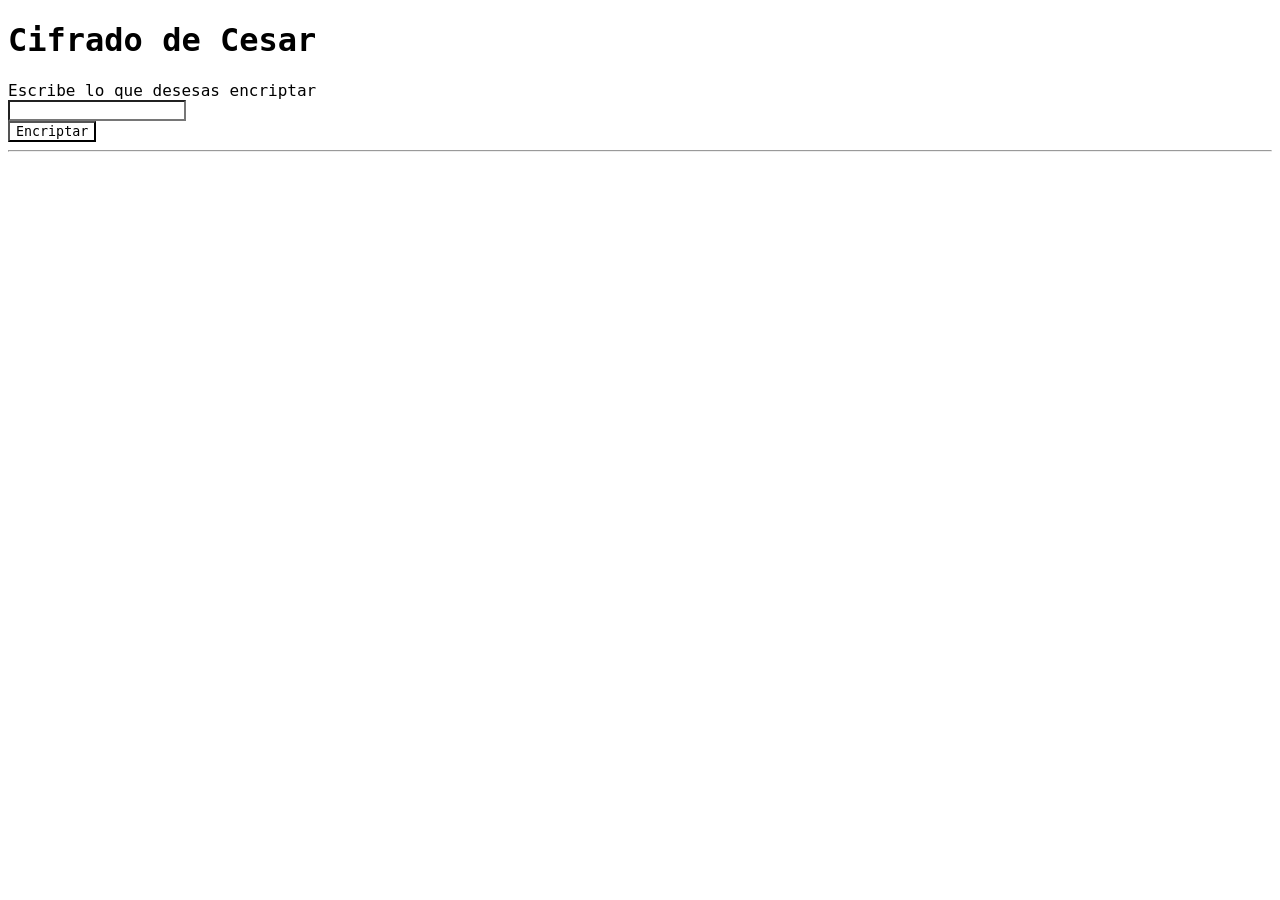
==== src/index.html @ 3f8c77b9 "Recibo el mensaje en una variable y agregue en comentario la impresion de la formula aun no creada" ====
<!DOCTYPE html>
<html>
  <head>
    <meta charset="utf-8">
    <title>Caesar Cipher</title>
    <link rel="stylesheet" href="style.css" />
  </head>
  <body>
    <div id="root">
      <h1>Cifrado de Cesar</h1>
      <label for="phrases">Escribe lo que desesas encriptar</label> <br>
      <input type = "text" id = "phrases"> <br>

       <input type="button" value="Encriptar" onclick= "Descifrar()"> 
    
      <!--<div id = "Resultado"  > </div> --> 
    <hr>

    <script src="index.js" type="module"></script>
  </body>
</html>
---- src/style.css ----
*{
    font-family: 'Press Start 2P', cursive;
    font-family: 'Source Code Pro', monospace;
    
    background-color:white;
}
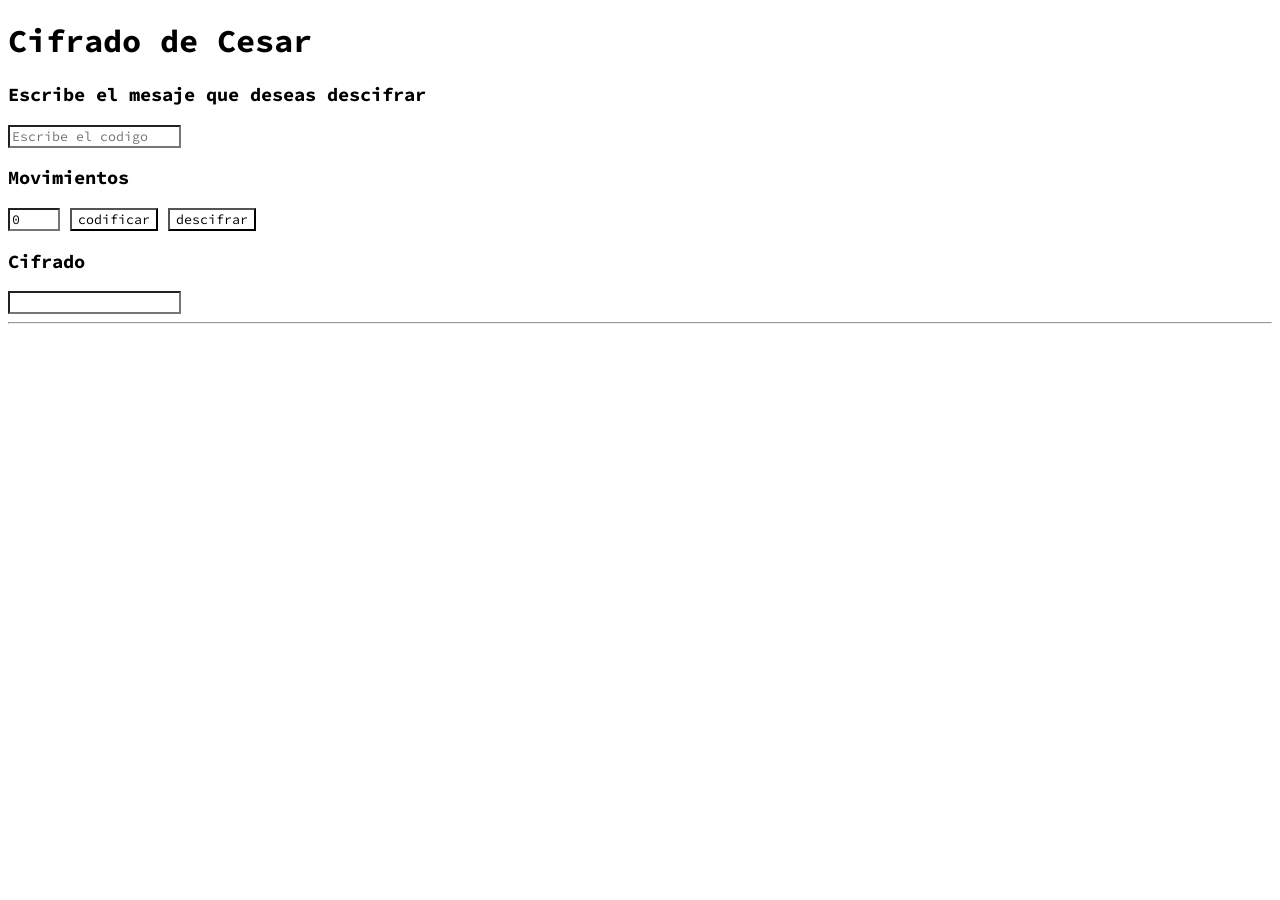
==== commit 228c4d96: "Hice la formula con minisculas y mayusculas y el descifrado" ====
--- a/src/index.html
+++ b/src/index.html
@@ -4,18 +4,25 @@
     <meta charset="utf-8">
     <title>Caesar Cipher</title>
     <link rel="stylesheet" href="style.css" />
+    <link rel="icon" href= "gabbyholics.ico"> 
+    <link href="https://fonts.googleapis.com/css2?family=Press+Start+2P&family=Source+Code+Pro:ital,wght@0,400;0,500;1,400&display=swap" rel="stylesheet">
+
   </head>
   <body>
     <div id="root">
+     
       <h1>Cifrado de Cesar</h1>
-      <label for="phrases">Escribe lo que desesas encriptar</label> <br>
-      <input type = "text" id = "phrases"> <br>
-
-       <input type="button" value="Encriptar" onclick= "Descifrar()"> 
-    
-      <!--<div id = "Resultado"  > </div> --> 
+         <h3>Escribe el mesaje que deseas descifrar </h3>
+      <input type = "text" id = "frases" placeholder="Escribe el codigo"> 
+      <h3>Movimientos</h3>
+      <input type="number" id="desplazamiento" value="0" min="-30" max="30">
+        <input type="button" id ="cifrar" value="codificar">
+        <input type="button" id="descifrar" value="descifrar">
+      <h3>Cifrado</h3>
+       <input type="text" id ="resultado" readonly> 
+  
     <hr>
-
+  
     <script src="index.js" type="module"></script>
   </body>
 </html>
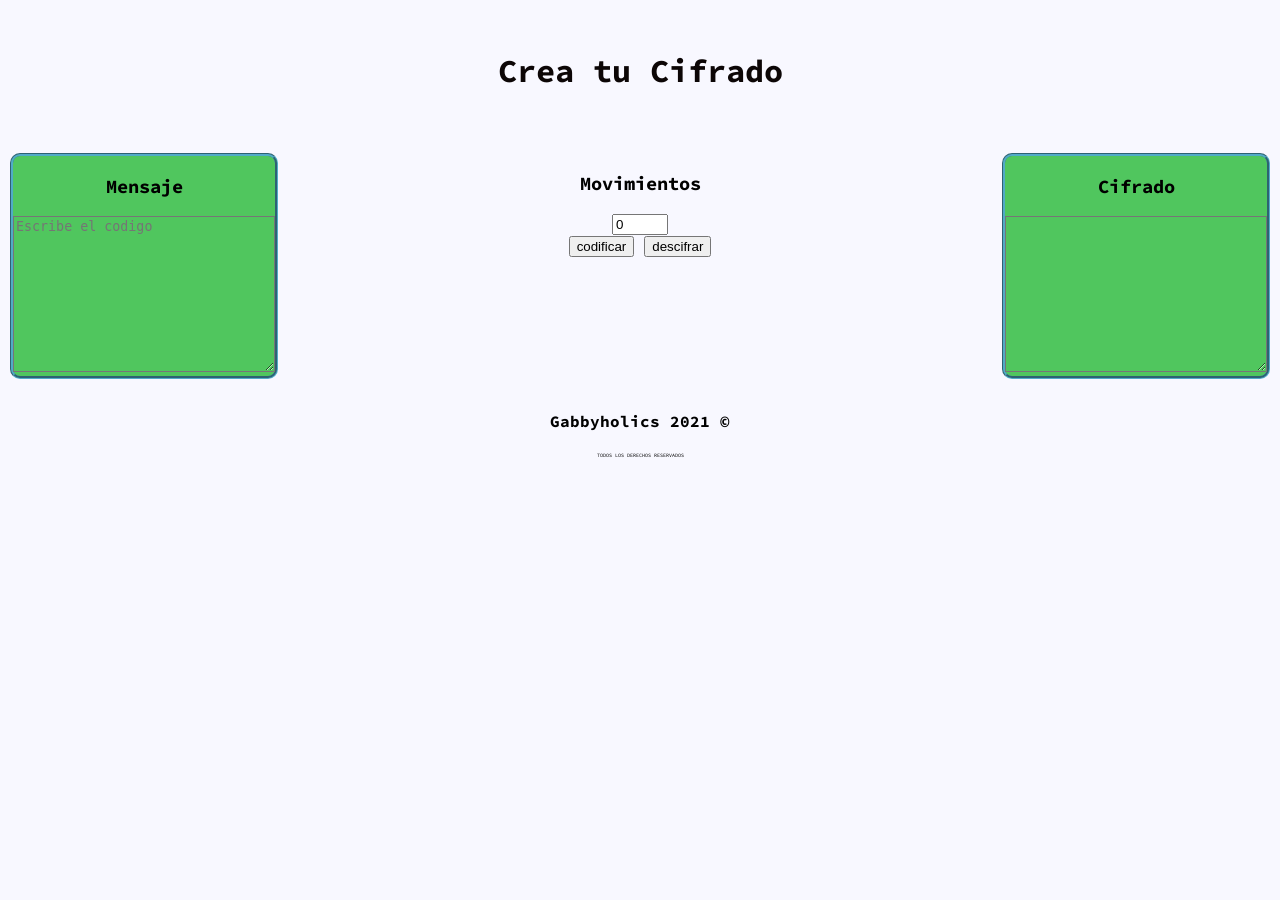
==== commit ce71ecf4: "Listo el css, y la conexion a cipher" ====
--- a/src/index.html
+++ b/src/index.html
@@ -4,25 +4,41 @@
     <meta charset="utf-8">
     <title>Caesar Cipher</title>
     <link rel="stylesheet" href="style.css" />
-    <link rel="icon" href= "gabbyholics.ico"> 
+    <link rel="icon"href= "gabbyholics.ico"> 
     <link href="https://fonts.googleapis.com/css2?family=Press+Start+2P&family=Source+Code+Pro:ital,wght@0,400;0,500;1,400&display=swap" rel="stylesheet">
 
   </head>
-  <body>
-    <div id="root">
-     
-      <h1>Cifrado de Cesar</h1>
-         <h3>Escribe el mesaje que deseas descifrar </h3>
-      <input type = "text" id = "frases" placeholder="Escribe el codigo"> 
-      <h3>Movimientos</h3>
-      <input type="number" id="desplazamiento" value="0" min="-30" max="30">
-        <input type="button" id ="cifrar" value="codificar">
-        <input type="button" id="descifrar" value="descifrar">
-      <h3>Cifrado</h3>
-       <input type="text" id ="resultado" readonly> 
-  
-    <hr>
-  
+    <body>
+        <header>
+          <h1>Crea tu Cifrado</h1>
+        </header>
+        <div class="contenedor">   
+        
+           <div class="contenedor-mensaje">
+              <h3>Mensaje</h3>
+              <textarea  id="frases" cols="30" rows="10"  placeholder="Escribe el codigo"></textarea>
+            </div>
+            <div class="contenedor-botones">
+              <h3>Movimientos</h3>
+                <div class="contenedor-botones-desplazamiento">
+                  <input type="number" id="desplazamiento" value="0" min="-30" max="30">
+                </div>
+              <input type="button" id ="cifrar" value="codificar">
+              <input type="button" id="descifrar" value="descifrar"> 
+            </div>
+            <div class="contenedor-resultado">
+              <h3>Cifrado</h3>
+              <textarea  id ="resultado" cols="30" rows="10" readonly></textarea>
+            </div>  
+
+         </div>  
+         
+         <div class="contenedor-2">
+         <footer>
+            <h4>Gabbyholics 2021 © </h4>
+            <p>TODOS LOS DERECHOS RESERVADOS</p>
+          </footer>
+        </div>
     <script src="index.js" type="module"></script>
   </body>
 </html>
--- a/src/style.css
+++ b/src/style.css
@@ -1,7 +1,61 @@
-*{
-    font-family: 'Press Start 2P', cursive;
+body{
     font-family: 'Source Code Pro', monospace;
+    margin:auto ;
+    background-color: ghostwhite;
+
+}
+header{
+    padding: 30px;
+    text-align: center;
+    color: rgb(12, 6, 6);
+
+}
+.contenedor{
+      padding: 10px;
+      display: flex;
+      justify-content: space-between;
     
-    background-color:white;
+
 }
 
+.contenedor-mensaje, .contenedor-resultado, .contenedor-botones h3{
+    text-align: center;
+    }
+.contenedor-botones, .contenedor-botones-dezplasamiento{
+    text-align: center;
+}
+
+.contenedor-mensaje, .contenedor-resultado {
+        padding-left:0px;
+        background-color:rgb(80 198 94) ;
+        border-color: rgb(80 171 198);
+        border-style: groove;
+        border-radius: 10px;
+        
+}
+
+
+
+#cifrar:hover{
+        opacity: 0.7;
+        background-color: lawngreen;
+}
+#descifrar:hover{
+        opacity: 0.7;
+        background-color: lawngreen;
+}
+textarea{
+    background-color: rgb(80 198 94);
+    
+}
+
+
+.contenedor-2{
+    text-align: center;
+    display: flex;
+    justify-content: center;
+    
+}
+.contenedor-2  p{
+font-size: 5px;
+}
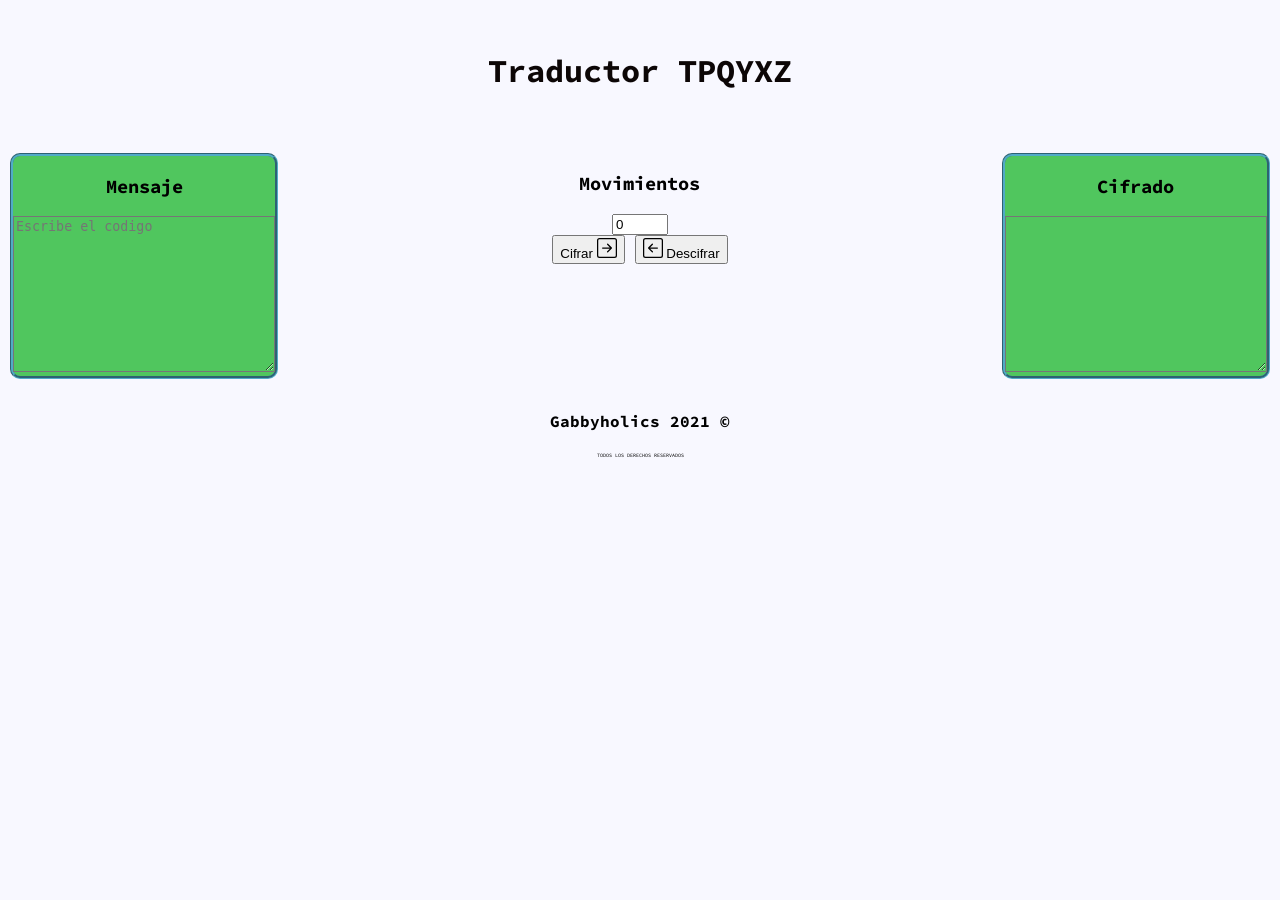
==== commit e3777661: "Coloque icon" ====
--- a/src/index.html
+++ b/src/index.html
@@ -2,15 +2,15 @@
 <html>
   <head>
     <meta charset="utf-8">
-    <title>Caesar Cipher</title>
+    <title>Cesar Cipher</title>
     <link rel="stylesheet" href="style.css" />
-    <link rel="icon"href= "gabbyholics.ico"> 
+    <link rel="icon" href= "https://cdn.pixabay.com/photo/2016/10/18/19/40/anatomy-1751201_960_720.png" type="image/x-icon"> 
     <link href="https://fonts.googleapis.com/css2?family=Press+Start+2P&family=Source+Code+Pro:ital,wght@0,400;0,500;1,400&display=swap" rel="stylesheet">
 
   </head>
     <body>
         <header>
-          <h1>Crea tu Cifrado</h1>
+          <h1>Traductor TPQYXZ</h1>
         </header>
         <div class="contenedor">   
         
@@ -23,8 +23,27 @@
                 <div class="contenedor-botones-desplazamiento">
                   <input type="number" id="desplazamiento" value="0" min="-30" max="30">
                 </div>
-              <input type="button" id ="cifrar" value="codificar">
-              <input type="button" id="descifrar" value="descifrar"> 
+              <button id="cifrar" > Cifrar
+                <svg xmlns="http://www.w3.org/2000/svg" 
+                width="20" 
+                height="20" fill="currentColor"
+                 class="bi bi-arrow-right-square" 
+                 viewBox="0 0 16 16">
+                <path fill-rule="evenodd" 
+                d="M15 2a1 1 0 0 0-1-1H2a1 1 0 0 0-1 1v12a1 1 0 0 0 1 1h12a1 1 0 0 0 1-1V2zM0 2a2 2 0 0 1 2-2h12a2 2 0 0 1 2 2v12a2 2 0 0 1-2 2H2a2 2 0 0 1-2-2V2zm4.5 5.5a.5.5 0 0 0 0 1h5.793l-2.147 2.146a.5.5 0 0 0 .708.708l3-3a.5.5 0 0 0 0-.708l-3-3a.5.5 0 1 0-.708.708L10.293 7.5H4.5z"/>
+              </svg>
+             </button>
+              <button id="descifrar" > 
+                <svg xmlns="http://www.w3.org/2000/svg"
+                 width="20" 
+                 height="20" 
+                 fill="currentColor" 
+                 class="bi bi-arrow-left-square" 
+                 viewBox="0 0 16 16">
+                 <path fill-rule="evenodd" 
+                 d="M15 2a1 1 0 0 0-1-1H2a1 1 0 0 0-1 1v12a1 1 0 0 0 1 1h12a1 1 0 0 0 1-1V2zM0 2a2 2 0 0 1 2-2h12a2 2 0 0 1 2 2v12a2 2 0 0 1-2 2H2a2 2 0 0 1-2-2V2zm11.5 5.5a.5.5 0 0 1 0 1H5.707l2.147 2.146a.5.5 0 0 1-.708.708l-3-3a.5.5 0 0 1 0-.708l3-3a.5.5 0 1 1 .708.708L5.707 7.5H11.5z"/>
+                </svg> Descifrar
+              </button>
             </div>
             <div class="contenedor-resultado">
               <h3>Cifrado</h3>
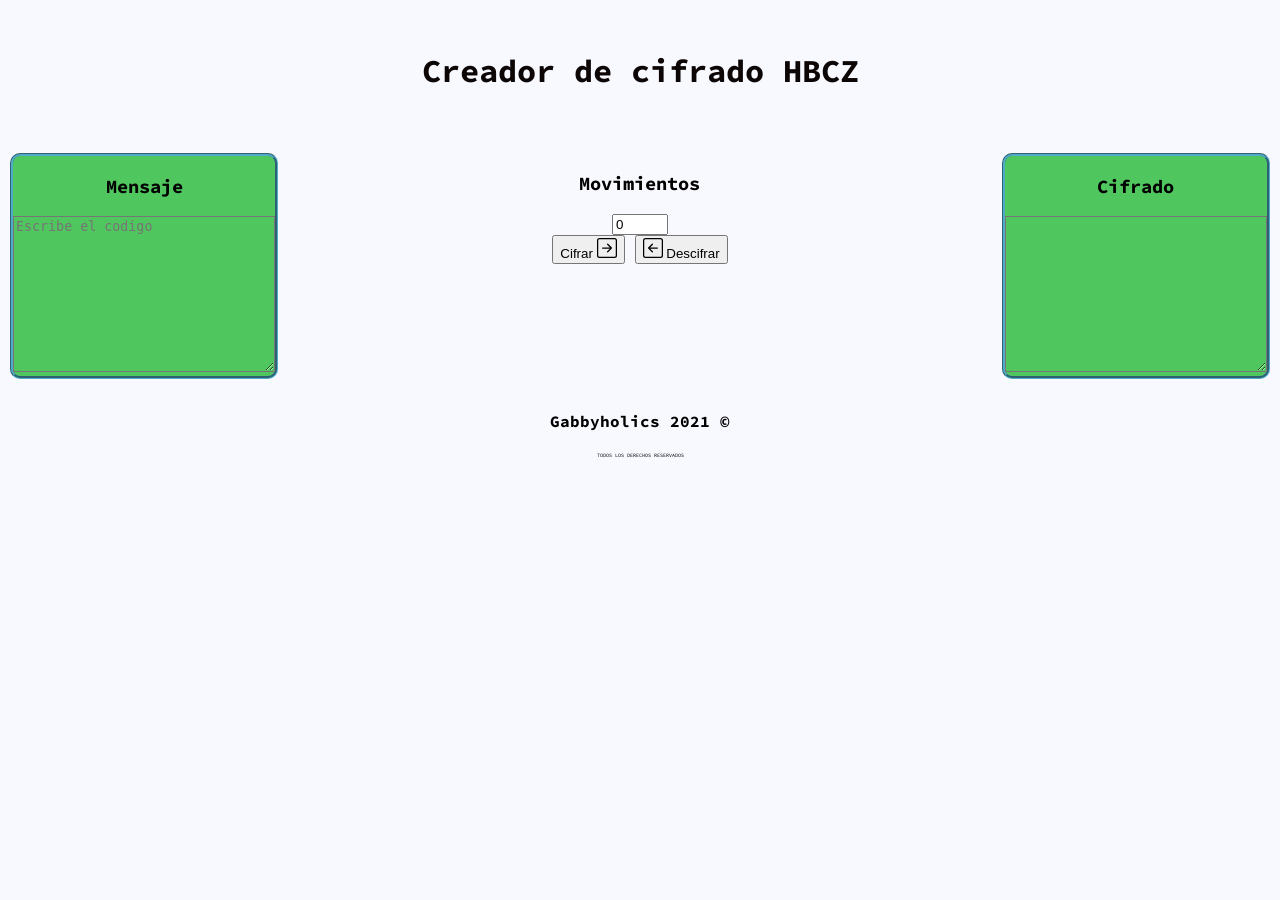
==== commit 174f3ed7: "Corri los test" ====
--- a/src/index.html
+++ b/src/index.html
@@ -10,7 +10,7 @@
   </head>
     <body>
         <header>
-          <h1>Traductor TPQYXZ</h1>
+          <h1>Creador de cifrado HBCZ</h1>
         </header>
         <div class="contenedor">   
         
@@ -21,7 +21,7 @@
             <div class="contenedor-botones">
               <h3>Movimientos</h3>
                 <div class="contenedor-botones-desplazamiento">
-                  <input type="number" id="desplazamiento" value="0" min="-30" max="30">
+                  <input type="number" id="desplazamiento" value="0" min="-33" max="33">
                 </div>
               <button id="cifrar" > Cifrar
                 <svg xmlns="http://www.w3.org/2000/svg" 
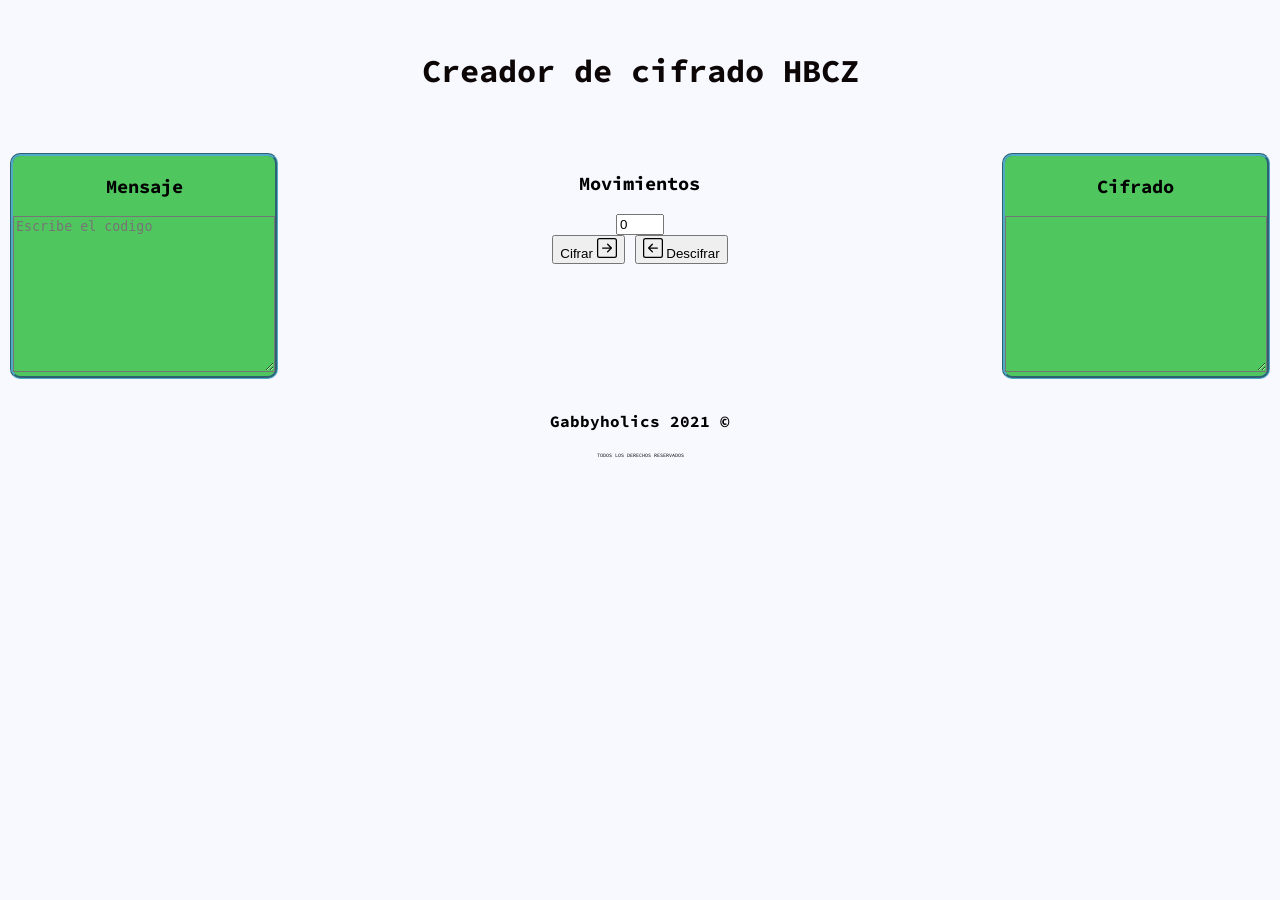
==== commit f2045126: "todos los test corren bien" ====
--- a/src/index.html
+++ b/src/index.html
@@ -1,63 +1,89 @@
 <!DOCTYPE html>
 <html>
   <head>
-    <meta charset="utf-8">
+    <meta charset="utf-8" />
     <title>Cesar Cipher</title>
     <link rel="stylesheet" href="style.css" />
-    <link rel="icon" href= "https://cdn.pixabay.com/photo/2016/10/18/19/40/anatomy-1751201_960_720.png" type="image/x-icon"> 
-    <link href="https://fonts.googleapis.com/css2?family=Press+Start+2P&family=Source+Code+Pro:ital,wght@0,400;0,500;1,400&display=swap" rel="stylesheet">
+    <link
+      rel="icon"
+      href="https://cdn.pixabay.com/photo/2016/10/18/19/40/anatomy-1751201_960_720.png"
+      type="image/x-icon"
+    />
+    <link
+      href="https://fonts.googleapis.com/css2?family=Press+Start+2P&family=Source+Code+Pro:ital,wght@0,400;0,500;1,400&display=swap"
+      rel="stylesheet"
+    />
+  </head>
+  <body>
+    <header>
+      <h1>Creador de cifrado HBCZ</h1>
+    </header>
+    <div class="contenedor">
+      <div class="contenedor-mensaje">
+        <h3>Mensaje</h3>
+        <textarea
+          id="frases"
+          cols="30"
+          rows="10"
+          placeholder="Escribe el codigo"
+        ></textarea>
+      </div>
+      <div class="contenedor-botones">
+        <h3>Movimientos</h3>
+        <div class="contenedor-botones-desplazamiento">
+          <input
+            type="number"
+            id="desplazamiento"
+            value="0"
+            min="0"
+            max="33"
+          />
+        </div>
+        <button id="cifrar">
+          Cifrar
+          <svg
+            xmlns="http://www.w3.org/2000/svg"
+            width="20"
+            height="20"
+            fill="currentColor"
+            class="bi bi-arrow-right-square"
+            viewBox="0 0 16 16"
+          >
+            <path
+              fill-rule="evenodd"
+              d="M15 2a1 1 0 0 0-1-1H2a1 1 0 0 0-1 1v12a1 1 0 0 0 1 1h12a1 1 0 0 0 1-1V2zM0 2a2 2 0 0 1 2-2h12a2 2 0 0 1 2 2v12a2 2 0 0 1-2 2H2a2 2 0 0 1-2-2V2zm4.5 5.5a.5.5 0 0 0 0 1h5.793l-2.147 2.146a.5.5 0 0 0 .708.708l3-3a.5.5 0 0 0 0-.708l-3-3a.5.5 0 1 0-.708.708L10.293 7.5H4.5z"
+            />
+          </svg>
+        </button>
+        <button id="descifrar">
+          <svg
+            xmlns="http://www.w3.org/2000/svg"
+            width="20"
+            height="20"
+            fill="currentColor"
+            class="bi bi-arrow-left-square"
+            viewBox="0 0 16 16"
+          >
+            <path
+              fill-rule="evenodd"
+              d="M15 2a1 1 0 0 0-1-1H2a1 1 0 0 0-1 1v12a1 1 0 0 0 1 1h12a1 1 0 0 0 1-1V2zM0 2a2 2 0 0 1 2-2h12a2 2 0 0 1 2 2v12a2 2 0 0 1-2 2H2a2 2 0 0 1-2-2V2zm11.5 5.5a.5.5 0 0 1 0 1H5.707l2.147 2.146a.5.5 0 0 1-.708.708l-3-3a.5.5 0 0 1 0-.708l3-3a.5.5 0 1 1 .708.708L5.707 7.5H11.5z"
+            />
+          </svg>
+          Descifrar
+        </button>
+      </div>
+      <div class="contenedor-resultado">
+        <h3>Cifrado</h3>
+        <textarea id="resultado" cols="30" rows="10" readonly></textarea>
+      </div>
+    </div>
 
-  </head>
-    <body>
-        <header>
-          <h1>Creador de cifrado HBCZ</h1>
-        </header>
-        <div class="contenedor">   
-        
-           <div class="contenedor-mensaje">
-              <h3>Mensaje</h3>
-              <textarea  id="frases" cols="30" rows="10"  placeholder="Escribe el codigo"></textarea>
-            </div>
-            <div class="contenedor-botones">
-              <h3>Movimientos</h3>
-                <div class="contenedor-botones-desplazamiento">
-                  <input type="number" id="desplazamiento" value="0" min="-33" max="33">
-                </div>
-              <button id="cifrar" > Cifrar
-                <svg xmlns="http://www.w3.org/2000/svg" 
-                width="20" 
-                height="20" fill="currentColor"
-                 class="bi bi-arrow-right-square" 
-                 viewBox="0 0 16 16">
-                <path fill-rule="evenodd" 
-                d="M15 2a1 1 0 0 0-1-1H2a1 1 0 0 0-1 1v12a1 1 0 0 0 1 1h12a1 1 0 0 0 1-1V2zM0 2a2 2 0 0 1 2-2h12a2 2 0 0 1 2 2v12a2 2 0 0 1-2 2H2a2 2 0 0 1-2-2V2zm4.5 5.5a.5.5 0 0 0 0 1h5.793l-2.147 2.146a.5.5 0 0 0 .708.708l3-3a.5.5 0 0 0 0-.708l-3-3a.5.5 0 1 0-.708.708L10.293 7.5H4.5z"/>
-              </svg>
-             </button>
-              <button id="descifrar" > 
-                <svg xmlns="http://www.w3.org/2000/svg"
-                 width="20" 
-                 height="20" 
-                 fill="currentColor" 
-                 class="bi bi-arrow-left-square" 
-                 viewBox="0 0 16 16">
-                 <path fill-rule="evenodd" 
-                 d="M15 2a1 1 0 0 0-1-1H2a1 1 0 0 0-1 1v12a1 1 0 0 0 1 1h12a1 1 0 0 0 1-1V2zM0 2a2 2 0 0 1 2-2h12a2 2 0 0 1 2 2v12a2 2 0 0 1-2 2H2a2 2 0 0 1-2-2V2zm11.5 5.5a.5.5 0 0 1 0 1H5.707l2.147 2.146a.5.5 0 0 1-.708.708l-3-3a.5.5 0 0 1 0-.708l3-3a.5.5 0 1 1 .708.708L5.707 7.5H11.5z"/>
-                </svg> Descifrar
-              </button>
-            </div>
-            <div class="contenedor-resultado">
-              <h3>Cifrado</h3>
-              <textarea  id ="resultado" cols="30" rows="10" readonly></textarea>
-            </div>  
-
-         </div>  
-         
-         <div class="contenedor-2">
-         <footer>
-            <h4>Gabbyholics 2021 © </h4>
-            <p>TODOS LOS DERECHOS RESERVADOS</p>
-          </footer>
-        </div>
+    <div class="contenedor-2">
+      <footer>
+        <h4>Gabbyholics 2021 ©</h4>
+        <p>TODOS LOS DERECHOS RESERVADOS</p>
+      </footer>
+    </div>
     <script src="index.js" type="module"></script>
   </body>
 </html>
--- a/src/style.css
+++ b/src/style.css
@@ -1,61 +1,55 @@
-body{
-    font-family: 'Source Code Pro', monospace;
-    margin:auto ;
-    background-color: ghostwhite;
-
+body {
+  font-family: "Source Code Pro", monospace;
+  margin: auto;
+  background-color: ghostwhite;
 }
-header{
-    padding: 30px;
-    text-align: center;
-    color: rgb(12, 6, 6);
-
+header {
+  padding: 30px;
+  text-align: center;
+  color: rgb(12, 6, 6);
 }
-.contenedor{
-      padding: 10px;
-      display: flex;
-      justify-content: space-between;
-    
-
+.contenedor {
+  padding: 10px;
+  display: flex;
+  justify-content: space-between;
 }
 
-.contenedor-mensaje, .contenedor-resultado, .contenedor-botones h3{
-    text-align: center;
-    }
-.contenedor-botones, .contenedor-botones-dezplasamiento{
-    text-align: center;
+.contenedor-mensaje,
+.contenedor-resultado,
+.contenedor-botones h3 {
+  text-align: center;
+}
+.contenedor-botones,
+.contenedor-botones-dezplasamiento {
+  text-align: center;
 }
 
-.contenedor-mensaje, .contenedor-resultado {
-        padding-left:0px;
-        background-color:rgb(80 198 94) ;
-        border-color: rgb(80 171 198);
-        border-style: groove;
-        border-radius: 10px;
-        
+.contenedor-mensaje,
+.contenedor-resultado {
+  padding-left: 0px;
+  background-color: rgb(80 198 94);
+  border-color: rgb(80 171 198);
+  border-style: groove;
+  border-radius: 10px;
 }
 
-
-
-#cifrar:hover{
-        opacity: 0.7;
-        background-color: lawngreen;
+#cifrar:hover {
+  opacity: 0.7;
+  background-color: lawngreen;
 }
-#descifrar:hover{
-        opacity: 0.7;
-        background-color: lawngreen;
+#descifrar:hover {
+  opacity: 0.7;
+  background-color: lawngreen;
 }
-textarea{
-    background-color: rgb(80 198 94);
-    
+textarea {
+  background-color: rgb(80 198 94);
 }
 
-
-.contenedor-2{
-    text-align: center;
-    display: flex;
-    justify-content: center;
-    
+.contenedor-2 {
+  text-align: center;
+  display: flex;
+  justify-content: center;
 }
-.contenedor-2  p{
-font-size: 5px;
+.contenedor-2 p {
+  font-size: 5px;
 }
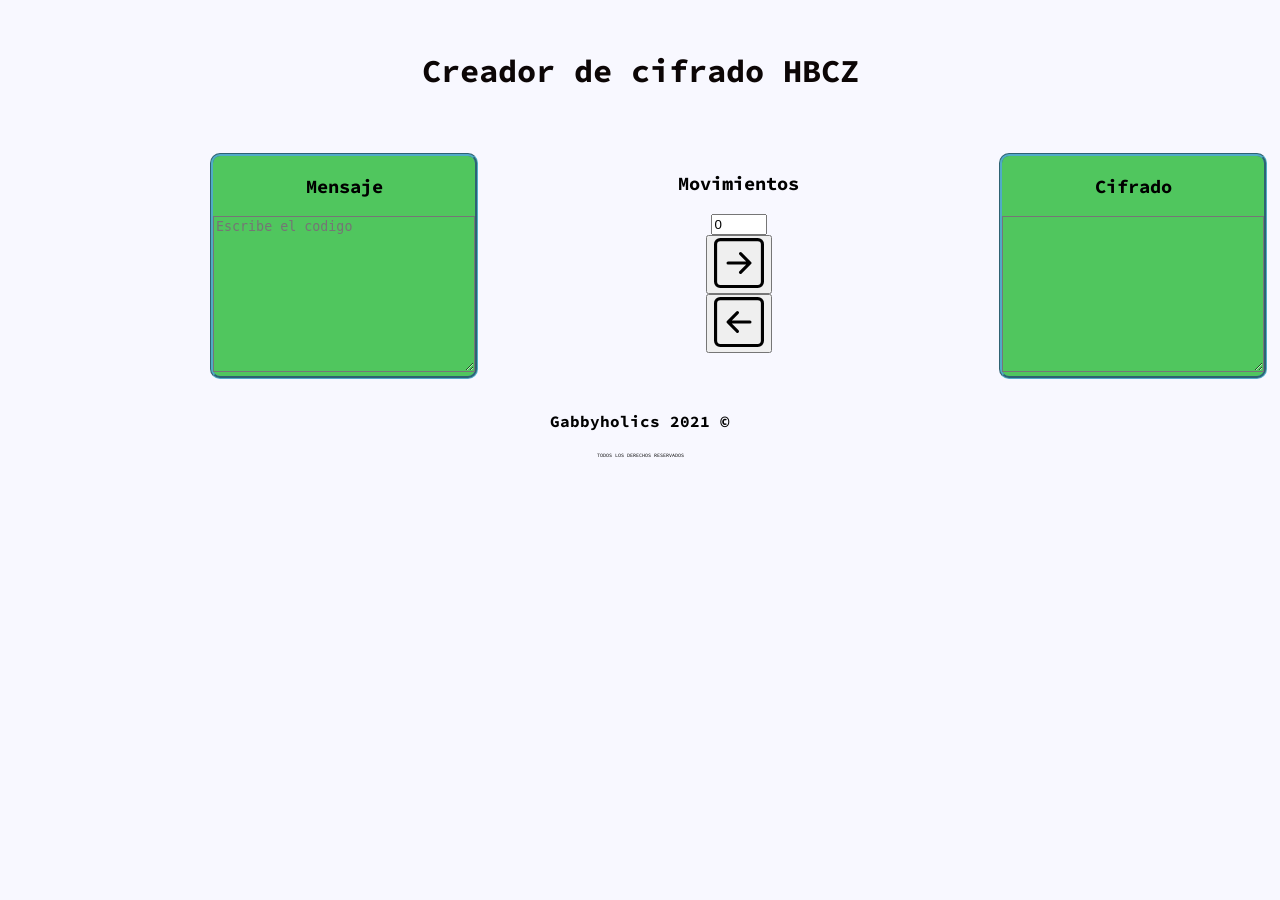
==== commit 185e005d: "Arregle el css" ====
--- a/src/index.html
+++ b/src/index.html
@@ -1,89 +1,63 @@
 <!DOCTYPE html>
 <html>
   <head>
-    <meta charset="utf-8" />
+    <meta charset="utf-8">
     <title>Cesar Cipher</title>
     <link rel="stylesheet" href="style.css" />
-    <link
-      rel="icon"
-      href="https://cdn.pixabay.com/photo/2016/10/18/19/40/anatomy-1751201_960_720.png"
-      type="image/x-icon"
-    />
-    <link
-      href="https://fonts.googleapis.com/css2?family=Press+Start+2P&family=Source+Code+Pro:ital,wght@0,400;0,500;1,400&display=swap"
-      rel="stylesheet"
-    />
+    <link rel="icon" href= "https://cdn.pixabay.com/photo/2016/10/18/19/40/anatomy-1751201_960_720.png" type="image/x-icon"> 
+    <link href="https://fonts.googleapis.com/css2?family=Press+Start+2P&family=Source+Code+Pro:ital,wght@0,400;0,500;1,400&display=swap" rel="stylesheet">
+
   </head>
-  <body>
-    <header>
-      <h1>Creador de cifrado HBCZ</h1>
-    </header>
-    <div class="contenedor">
-      <div class="contenedor-mensaje">
-        <h3>Mensaje</h3>
-        <textarea
-          id="frases"
-          cols="30"
-          rows="10"
-          placeholder="Escribe el codigo"
-        ></textarea>
-      </div>
-      <div class="contenedor-botones">
-        <h3>Movimientos</h3>
-        <div class="contenedor-botones-desplazamiento">
-          <input
-            type="number"
-            id="desplazamiento"
-            value="0"
-            min="0"
-            max="33"
-          />
+    <body>
+        <header>
+          <h1>Creador de cifrado HBCZ</h1>
+        </header>
+        <div class="contenedor">   
+        
+           <div class="contenedor-mensaje">
+              <h3>Mensaje</h3>
+              <textarea  id="frases" cols="30" rows="10"  placeholder="Escribe el codigo"></textarea>
+            </div>
+            <div class="contenedor-botones">
+              <h3>Movimientos</h3>
+                <div class="contenedor-botones-desplazamiento">
+                  <input type="number" id="desplazamiento" value="0" min="-33" max="33">
+                </div>
+              <button id="cifrar" > 
+                <svg xmlns="http://www.w3.org/2000/svg" 
+                width="50" 
+                height="50" fill="currentColor"
+                 class="bi bi-arrow-right-square" 
+                 viewBox="0 0 16 16">
+                <path fill-rule="evenodd" 
+                d="M15 2a1 1 0 0 0-1-1H2a1 1 0 0 0-1 1v12a1 1 0 0 0 1 1h12a1 1 0 0 0 1-1V2zM0 2a2 2 0 0 1 2-2h12a2 2 0 0 1 2 2v12a2 2 0 0 1-2 2H2a2 2 0 0 1-2-2V2zm4.5 5.5a.5.5 0 0 0 0 1h5.793l-2.147 2.146a.5.5 0 0 0 .708.708l3-3a.5.5 0 0 0 0-.708l-3-3a.5.5 0 1 0-.708.708L10.293 7.5H4.5z"/>
+              </svg>
+             </button>
+              <button id="descifrar" > 
+                <svg xmlns="http://www.w3.org/2000/svg"
+                 width="50" 
+                 height="50" 
+                 fill="currentColor" 
+                 class="bi bi-arrow-left-square" 
+                 viewBox="0 0 16 16">
+                 <path fill-rule="evenodd" 
+                 d="M15 2a1 1 0 0 0-1-1H2a1 1 0 0 0-1 1v12a1 1 0 0 0 1 1h12a1 1 0 0 0 1-1V2zM0 2a2 2 0 0 1 2-2h12a2 2 0 0 1 2 2v12a2 2 0 0 1-2 2H2a2 2 0 0 1-2-2V2zm11.5 5.5a.5.5 0 0 1 0 1H5.707l2.147 2.146a.5.5 0 0 1-.708.708l-3-3a.5.5 0 0 1 0-.708l3-3a.5.5 0 1 1 .708.708L5.707 7.5H11.5z"/>
+                </svg> 
+              </button>
+            </div>
+            <div class="contenedor-resultado">
+              <h3>Cifrado</h3>
+              <textarea  id ="resultado" cols="30" rows="10" readonly></textarea>
+            </div>  
+
+         </div>  
+         
+         <div class="contenedor-2">
+         <footer>
+            <h4>Gabbyholics 2021 © </h4>
+            <p>TODOS LOS DERECHOS RESERVADOS</p>
+          </footer>
         </div>
-        <button id="cifrar">
-          Cifrar
-          <svg
-            xmlns="http://www.w3.org/2000/svg"
-            width="20"
-            height="20"
-            fill="currentColor"
-            class="bi bi-arrow-right-square"
-            viewBox="0 0 16 16"
-          >
-            <path
-              fill-rule="evenodd"
-              d="M15 2a1 1 0 0 0-1-1H2a1 1 0 0 0-1 1v12a1 1 0 0 0 1 1h12a1 1 0 0 0 1-1V2zM0 2a2 2 0 0 1 2-2h12a2 2 0 0 1 2 2v12a2 2 0 0 1-2 2H2a2 2 0 0 1-2-2V2zm4.5 5.5a.5.5 0 0 0 0 1h5.793l-2.147 2.146a.5.5 0 0 0 .708.708l3-3a.5.5 0 0 0 0-.708l-3-3a.5.5 0 1 0-.708.708L10.293 7.5H4.5z"
-            />
-          </svg>
-        </button>
-        <button id="descifrar">
-          <svg
-            xmlns="http://www.w3.org/2000/svg"
-            width="20"
-            height="20"
-            fill="currentColor"
-            class="bi bi-arrow-left-square"
-            viewBox="0 0 16 16"
-          >
-            <path
-              fill-rule="evenodd"
-              d="M15 2a1 1 0 0 0-1-1H2a1 1 0 0 0-1 1v12a1 1 0 0 0 1 1h12a1 1 0 0 0 1-1V2zM0 2a2 2 0 0 1 2-2h12a2 2 0 0 1 2 2v12a2 2 0 0 1-2 2H2a2 2 0 0 1-2-2V2zm11.5 5.5a.5.5 0 0 1 0 1H5.707l2.147 2.146a.5.5 0 0 1-.708.708l-3-3a.5.5 0 0 1 0-.708l3-3a.5.5 0 1 1 .708.708L5.707 7.5H11.5z"
-            />
-          </svg>
-          Descifrar
-        </button>
-      </div>
-      <div class="contenedor-resultado">
-        <h3>Cifrado</h3>
-        <textarea id="resultado" cols="30" rows="10" readonly></textarea>
-      </div>
-    </div>
-
-    <div class="contenedor-2">
-      <footer>
-        <h4>Gabbyholics 2021 ©</h4>
-        <p>TODOS LOS DERECHOS RESERVADOS</p>
-      </footer>
-    </div>
     <script src="index.js" type="module"></script>
   </body>
 </html>
--- a/src/style.css
+++ b/src/style.css
@@ -22,6 +22,7 @@
 .contenedor-botones,
 .contenedor-botones-dezplasamiento {
   text-align: center;
+  
 }
 
 .contenedor-mensaje,
@@ -31,6 +32,9 @@
   border-color: rgb(80 171 198);
   border-style: groove;
   border-radius: 10px;
+  position: relative;
+  margin-left: 200px;
+  margin-right: 200px;
 }
 
 #cifrar:hover {
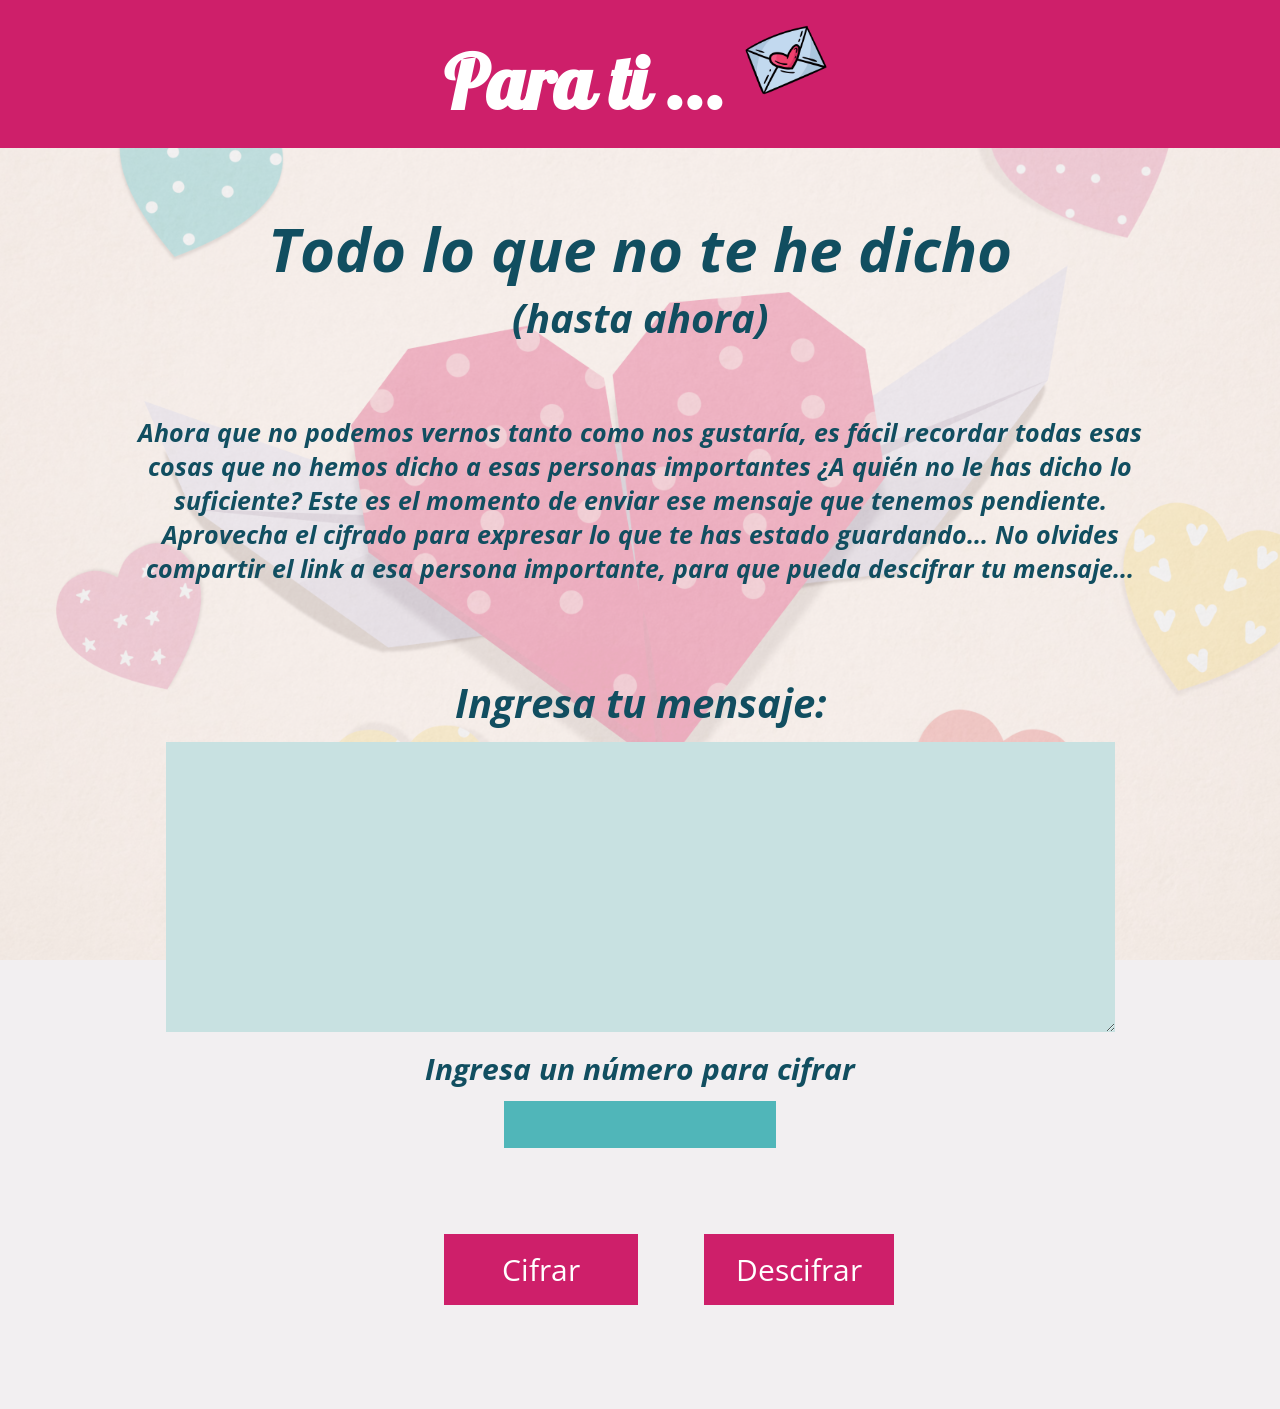
==== commit 2fa05cb0: "primera versión proyecto cipher de cifrar y descifrar, incluye: interfaz de usuario, test, y logica " ====
--- a/src/index.html
+++ b/src/index.html
@@ -1,63 +1,105 @@
 <!DOCTYPE html>
 <html>
   <head>
-    <meta charset="utf-8">
-    <title>Cesar Cipher</title>
+    <meta charset="utf-8" />
+    <title>Proyecto Cipher</title>
+    <link rel="preconnect" href="https://fonts.gstatic.com" />
+    <!--Letra Cuerpo de la Pag.-->
+    <link
+      href="https://fonts.googleapis.com/css2?family=Open+Sans:ital,wght@0,400;1,700&display=swap"
+      rel="stylesheet"/>
+    <!--Letra Nav-->
+    <link
+      href="https://fonts.googleapis.com/css2?family=Pattaya&display=swap"
+      rel="stylesheet"/>
     <link rel="stylesheet" href="style.css" />
-    <link rel="icon" href= "https://cdn.pixabay.com/photo/2016/10/18/19/40/anatomy-1751201_960_720.png" type="image/x-icon"> 
-    <link href="https://fonts.googleapis.com/css2?family=Press+Start+2P&family=Source+Code+Pro:ital,wght@0,400;0,500;1,400&display=swap" rel="stylesheet">
+  </head>
 
-  </head>
-    <body>
-        <header>
-          <h1>Creador de cifrado HBCZ</h1>
-        </header>
-        <div class="contenedor">   
-        
-           <div class="contenedor-mensaje">
-              <h3>Mensaje</h3>
-              <textarea  id="frases" cols="30" rows="10"  placeholder="Escribe el codigo"></textarea>
+  <body>
+    <!--Nav-->
+    <header class="navigation">
+      <nav>
+        <h1 class="navH1">Para ti ...</h1>
+        <img class="logo" src="../assets/images/logocarta.png" alt="logo" />
+      </nav>
+    </header>
+
+    <main class="contenedor">
+      <!--Bienvenida e Instrucciones al usuario-->
+      <section id="bloque1">
+        <section class="textos-main">
+          <h1 class="titulo">Todo lo que no te he dicho</h1>
+          <h2 class="subtitulo">(hasta ahora)</h2>
+          <h2 class="instructions">
+            <strong>
+              Ahora que no podemos vernos tanto como nos gustaría, es fácil
+              recordar todas esas cosas que no hemos dicho a esas personas
+              importantes ¿A quién no le has dicho lo suficiente? Este es el
+              momento de enviar ese mensaje que tenemos pendiente. Aprovecha el
+              cifrado para expresar lo que te has estado guardando... No olvides
+              compartir el link a esa persona importante, para que pueda
+              descifrar tu mensaje...</strong
+            >
+          </h2>
+        </section>
+
+        <!-- text area/ input offset-->
+        <section>
+          <div class="divMensajeOffset">
+            <div>
+              <h2 class="h2MensajePrincipal">Ingresa tu mensaje:</h2>
+              <p>
+                <textarea
+                  name="mensaje"
+                  id="mensaje"
+                  cols="80"
+                  rows="10"
+                ></textarea>
+              </p>
             </div>
-            <div class="contenedor-botones">
-              <h3>Movimientos</h3>
-                <div class="contenedor-botones-desplazamiento">
-                  <input type="number" id="desplazamiento" value="0" min="-33" max="33">
-                </div>
-              <button id="cifrar" > 
-                <svg xmlns="http://www.w3.org/2000/svg" 
-                width="50" 
-                height="50" fill="currentColor"
-                 class="bi bi-arrow-right-square" 
-                 viewBox="0 0 16 16">
-                <path fill-rule="evenodd" 
-                d="M15 2a1 1 0 0 0-1-1H2a1 1 0 0 0-1 1v12a1 1 0 0 0 1 1h12a1 1 0 0 0 1-1V2zM0 2a2 2 0 0 1 2-2h12a2 2 0 0 1 2 2v12a2 2 0 0 1-2 2H2a2 2 0 0 1-2-2V2zm4.5 5.5a.5.5 0 0 0 0 1h5.793l-2.147 2.146a.5.5 0 0 0 .708.708l3-3a.5.5 0 0 0 0-.708l-3-3a.5.5 0 1 0-.708.708L10.293 7.5H4.5z"/>
-              </svg>
-             </button>
-              <button id="descifrar" > 
-                <svg xmlns="http://www.w3.org/2000/svg"
-                 width="50" 
-                 height="50" 
-                 fill="currentColor" 
-                 class="bi bi-arrow-left-square" 
-                 viewBox="0 0 16 16">
-                 <path fill-rule="evenodd" 
-                 d="M15 2a1 1 0 0 0-1-1H2a1 1 0 0 0-1 1v12a1 1 0 0 0 1 1h12a1 1 0 0 0 1-1V2zM0 2a2 2 0 0 1 2-2h12a2 2 0 0 1 2 2v12a2 2 0 0 1-2 2H2a2 2 0 0 1-2-2V2zm11.5 5.5a.5.5 0 0 1 0 1H5.707l2.147 2.146a.5.5 0 0 1-.708.708l-3-3a.5.5 0 0 1 0-.708l3-3a.5.5 0 1 1 .708.708L5.707 7.5H11.5z"/>
-                </svg> 
+            <div class="divMensajePrincipal">
+              <h2 class="h2OffSet">Ingresa un número para cifrar</h2>
+              <input class="offset" type="number" id="desplazamiento" />
+            </div>
+          </div>
+
+          <!--botones cifrar/ descifrar-->
+          <div class="divButton">
+            <p>
+              <button class="buttonCode" id="cifrar" type="button">
+                Cifrar
               </button>
-            </div>
-            <div class="contenedor-resultado">
-              <h3>Cifrado</h3>
-              <textarea  id ="resultado" cols="30" rows="10" readonly></textarea>
-            </div>  
+              <button class="buttonDecode" id="descifrar" type="button">
+                Descifrar
+              </button>
+            </p>
+          </div>
+        </section>
+      </section>
 
-         </div>  
-         
-         <div class="contenedor-2">
-         <footer>
-            <h4>Gabbyholics 2021 © </h4>
-            <p>TODOS LOS DERECHOS RESERVADOS</p>
-          </footer>
-        </div>
+        <!--Text area con mensaje final-->
+
+        <section id="bloque2" style="display: none">
+          <div class="divMensajeResultado">
+            <h2 class="h2Mensajefinal">Tu mensaje es...</h2>
+            <p>
+              <textarea
+                name="mensajeResultado"
+                id="txtMensajeResultado"
+                cols="100"
+                rows="10"
+              ></textarea>
+            </p>
+            <p>
+              <button class="buttongoBack" id="goBack" type="button">
+                volver
+                </button>
+            </p>
+          </div>
+        </section>
+      
+    </main>
+
     <script src="index.js" type="module"></script>
   </body>
 </html>
--- a/src/style.css
+++ b/src/style.css
@@ -1,59 +1,202 @@
+/*formato general*/
+* {
+  margin: 0;
+  padding: 0;
+  box-sizing: border-box;
+}
+
+/*imagen de fondo*/
 body {
-  font-family: "Source Code Pro", monospace;
+  background-image: url(../assets/images/fondo2.jpg);
+  background-color: hsl(320deg 10% 93% / 80%);
+  background-blend-mode: soft-light;
+  background-size: cover;
+  background-repeat: no-repeat;
+  background-attachment: fixed;
+  margin: 0px;
+}
+
+.navigation {
+  width: 100%;
+  margin: 0 auto;
+  background-color: #ce1f6a;
+  text-align: center;
+  padding: 10px;
+  font-family: "Pattaya", sans-serif;
+  font-size: 50px;
+  color: #fff;
+}
+
+.logo {
+  width: 100px;
+  padding: 6px;
+  display: inline;
+}
+
+.navH1 {
+  display: inline;
+}
+
+.contenedor {
+  padding: 60px 0;
+  width: 90%;
+  max-width: 1200px;
   margin: auto;
-  background-color: ghostwhite;
-}
-header {
+  overflow: hidden;
+}
+
+.titulo {
+  color: #114e60;
+  font-size: 60px;
+  text-align: center;
+  font-family: "Open Sans", sans-serif;
+  font-style: italic;
+  font-weight: 700;
+}
+
+.subtitulo {
+  color: #114e60;
+  font-size: 40px;
+  text-align: center;
+  font-family: "Open Sans", sans-serif;
+  font-style: italic;
+  font-weight: 700;
+  margin-bottom: 40px;
+}
+
+.instructions {
+  color: #114e60;
+  font-size: 25px;
+  font-style: oblique;
+  text-align: center;
+  font-family: "Open Sans", sans-serif;
+  font-weight: 400;
+  margin: 20px;
   padding: 30px;
-  text-align: center;
-  color: rgb(12, 6, 6);
-}
-.contenedor {
+}
+
+.divMensajeResultado {
+  text-align: center;
+}
+
+.h2Mensajefinal {
+  padding-bottom: 10px;
+  color: #114e60;
+  font-size: 50px;
+  text-align: center;
+  font-family: "Open Sans", sans-serif;
+  font-style: italic;
+}
+
+.h2MensajePrincipal {
+  padding-bottom: 10px;
+  color: #114e60;
+  font-size: 40px;
+  font-family: "Open Sans", sans-serif;
+  font-style: italic;
+}
+
+#mensaje {
+  background-color: #c8e1e1; /*#efd1db;*/
+  border: none;
+  color: #000;
+  padding: 10px 10px;
+  text-align: center;
+  text-decoration: none;
+  display: inline-block;
+  font-size: 20px;
+  margin: 2px 2px;
+  cursor: pointer;
+  font-family: "Open Sans", sans-serif;
+}
+
+.buttonCode {
+  background-color: #ce1f6a;
+  border: none;
+  color: #ffffff;
+  padding: 15px 58px;
+  text-align: center;
+  text-decoration: none;
+  display: inline-block;
+  font-size: 30px;
+  margin: 4px 2px;
+  cursor: pointer;
+  margin-left: 60px;
+  font-family: "Open Sans", sans-serif;
+}
+
+.buttonDecode {
+  background-color: #ce1f6a;
+  border: none;
+  color: #ffffff;
+  padding: 15px 32px;
+  text-align: center;
+  text-decoration: none;
+  display: inline-block;
+  font-size: 30px;
+  margin: 4px 2px;
+  cursor: pointer;
+  margin-left: 60px;
+  font-family: "Open Sans", sans-serif;
+}
+
+.divButton {
+  padding: 40px;
+  text-align: center;
+}
+
+.divMensajeOffset {
+  padding: 40px;
+  text-align: center;
+}
+
+.h2OffSet {
+  font-family: "Open Sans", sans-serif;
+  font-style: italic;
   padding: 10px;
-  display: flex;
-  justify-content: space-between;
-}
-
-.contenedor-mensaje,
-.contenedor-resultado,
-.contenedor-botones h3 {
-  text-align: center;
-}
-.contenedor-botones,
-.contenedor-botones-dezplasamiento {
-  text-align: center;
-  
-}
-
-.contenedor-mensaje,
-.contenedor-resultado {
-  padding-left: 0px;
-  background-color: rgb(80 198 94);
-  border-color: rgb(80 171 198);
-  border-style: groove;
-  border-radius: 10px;
-  position: relative;
-  margin-left: 200px;
-  margin-right: 200px;
-}
-
-#cifrar:hover {
-  opacity: 0.7;
-  background-color: lawngreen;
-}
-#descifrar:hover {
-  opacity: 0.7;
-  background-color: lawngreen;
-}
-textarea {
-  background-color: rgb(80 198 94);
-}
-
-.contenedor-2 {
-  text-align: center;
-  display: flex;
-  justify-content: center;
-}
-.contenedor-2 p {
-  font-size: 5px;
-}
+  color: #114e60;
+  font-size: 30px;
+}
+
+.offset {
+  background-color: #50b6b9;
+  border: none;
+  color: #000;
+  padding: 10px;
+  text-align: center;
+  text-decoration: none;
+  display: inline-block;
+  font-size: 20px;
+  margin: 2px 2px;
+  cursor: pointer;
+  font-family: "Open Sans", sans-serif;
+}
+
+#txtMensajeResultado {
+  background-color: #c8e1e1;
+  border: none;
+  color: #000;
+  padding: 10px 10px;
+  text-align: center;
+  text-decoration: none;
+  display: inline-block;
+  font-size: 20px;
+  margin: 2px 2px;
+  cursor: pointer;
+  font-family: "Open Sans", sans-serif;
+}
+
+.buttongoBack {
+  background-color: #ce1f6a;
+  border: none;
+  color: #ffffff;
+  padding: 15px 32px;
+  text-align: center;
+  text-decoration: none;
+  display: inline-block;
+  font-size: 30px;
+  margin: 4px 2px;
+  cursor: pointer;
+  margin-left: 60px;
+  font-family: "Open Sans", sans-serif;
+}
